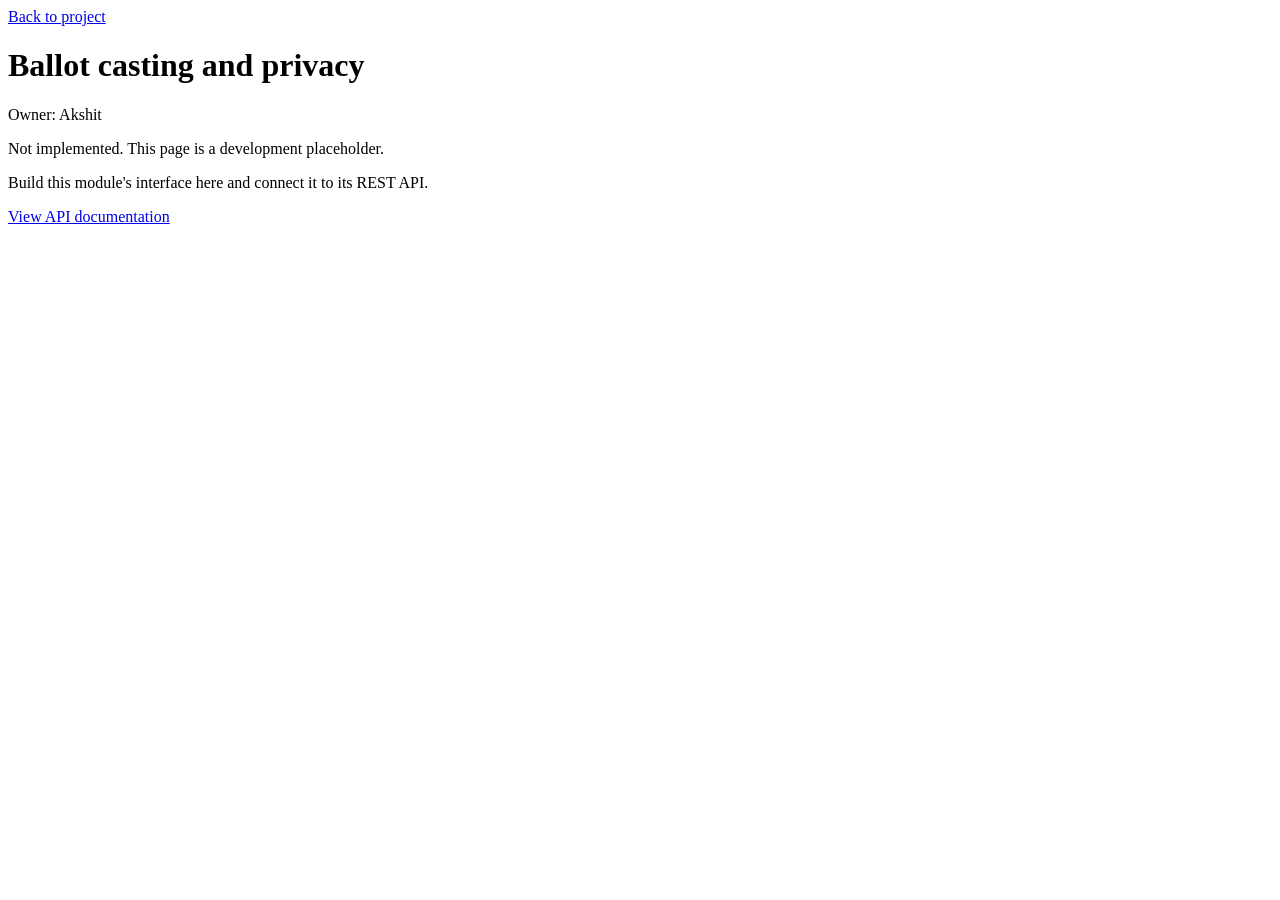
==== frontend/ballot/index.html @ ed54ecc5 "Add shared voting project skeleton and module placeholders" ====
<!doctype html>
<html lang="en"><head><meta charset="utf-8"><meta name="viewport" content="width=device-width,initial-scale=1">
<title>Ballot casting and privacy</title><link rel="stylesheet" href="/static/style.css"></head>
<body><main><a href="/">Back to project</a><h1>Ballot casting and privacy</h1><p>Owner: Akshit</p>
<p class="notice">Not implemented. This page is a development placeholder.</p>
<p>Build this module's interface here and connect it to its REST API.</p>
<a href="/docs">View API documentation</a></main></body></html>
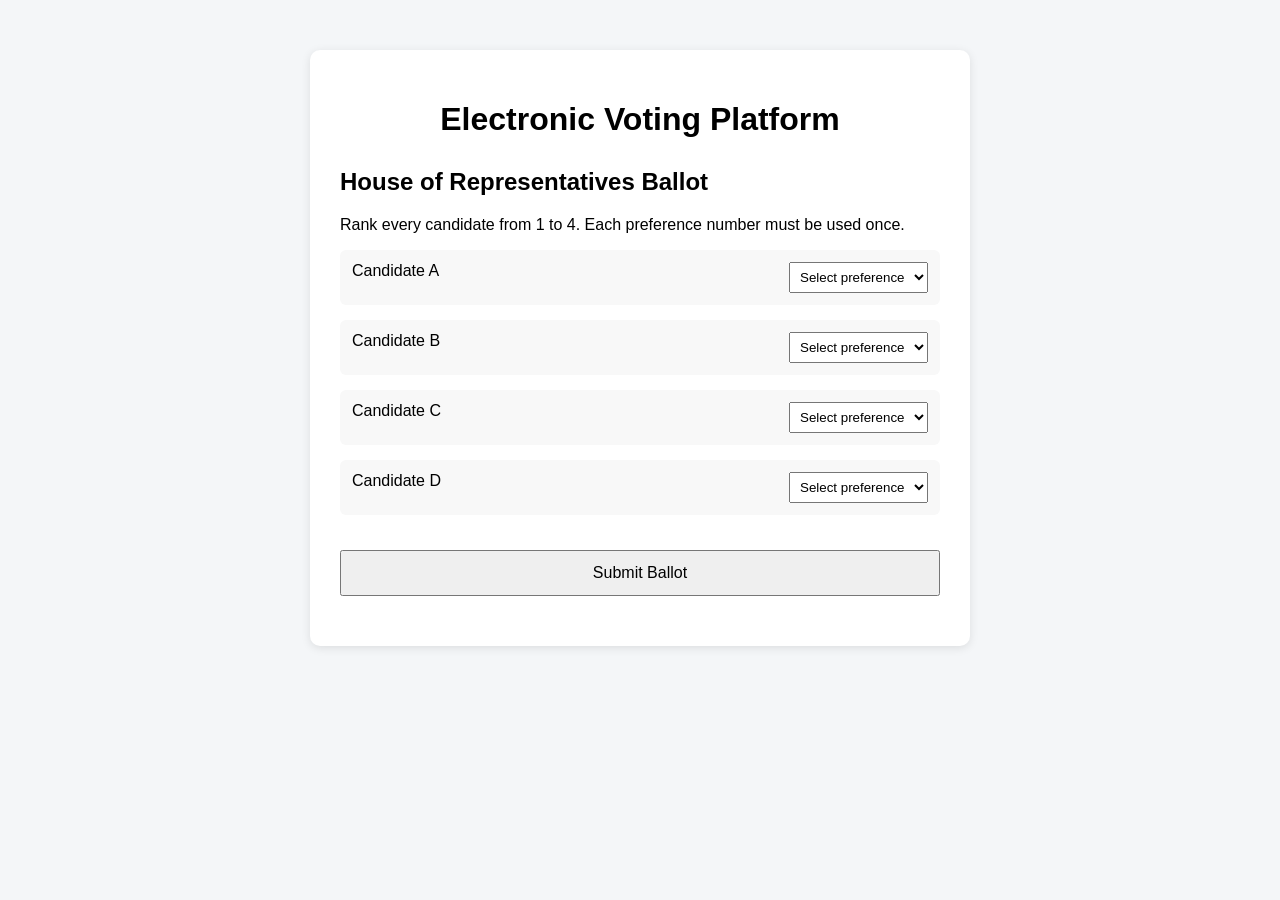
==== commit 2bd4374b: "Add ballot casting frontend interface" ====
--- a/frontend/ballot/index.html
+++ b/frontend/ballot/index.html
@@ -1,7 +1,76 @@
-<!doctype html>
-<html lang="en"><head><meta charset="utf-8"><meta name="viewport" content="width=device-width,initial-scale=1">
-<title>Ballot casting and privacy</title><link rel="stylesheet" href="/static/style.css"></head>
-<body><main><a href="/">Back to project</a><h1>Ballot casting and privacy</h1><p>Owner: Akshit</p>
-<p class="notice">Not implemented. This page is a development placeholder.</p>
-<p>Build this module's interface here and connect it to its REST API.</p>
-<a href="/docs">View API documentation</a></main></body></html>
+<!DOCTYPE html>
+<html lang="en">
+<head>
+    <meta charset="UTF-8">
+    <meta name="viewport" content="width=device-width, initial-scale=1.0">
+    <title>Electronic Voting Platform</title>
+    <link rel="stylesheet" href="/frontend/ballot/style.css">
+</head>
+
+<body>
+
+<div class="container">
+    <h1>Electronic Voting Platform</h1>
+
+    <h2>House of Representatives Ballot</h2>
+
+    <p>
+        Rank every candidate from 1 to 4.
+        Each preference number must be used once.
+    </p>
+
+    <form id="ballotForm">
+
+        <div class="candidate">
+            <label>Candidate A</label>
+            <select id="CAND-001">
+                <option value="">Select preference</option>
+                <option value="1">1</option>
+                <option value="2">2</option>
+                <option value="3">3</option>
+                <option value="4">4</option>
+            </select>
+        </div>
+
+        <div class="candidate">
+            <label>Candidate B</label>
+            <select id="CAND-002">
+                <option value="">Select preference</option>
+                <option value="1">1</option>
+                <option value="2">2</option>
+                <option value="3">3</option>
+                <option value="4">4</option>
+            </select>
+        </div>
+
+        <div class="candidate">
+            <label>Candidate C</label>
+            <select id="CAND-003">
+                <option value="">Select preference</option>
+                <option value="1">1</option>
+                <option value="2">2</option>
+                <option value="3">3</option>
+                <option value="4">4</option>
+            </select>
+        </div>
+
+        <div class="candidate">
+            <label>Candidate D</label>
+            <select id="CAND-004">
+                <option value="">Select preference</option>
+                <option value="1">1</option>
+                <option value="2">2</option>
+                <option value="3">3</option>
+                <option value="4">4</option>
+            </select>
+        </div>
+
+        <button type="submit">Submit Ballot</button>
+    </form>
+
+    <div id="message"></div>
+</div>
+
+<script src="/frontend/ballot/script.js"></script>
+</body>
+</html>
--- a/frontend/ballot/style.css
+++ b/frontend/ballot/style.css
@@ -0,0 +1,49 @@
+body {
+    font-family: Arial, sans-serif;
+    background: #f4f6f8;
+    margin: 0;
+    padding: 0;
+}
+
+.container {
+    width: 600px;
+    margin: 50px auto;
+    background: white;
+    padding: 30px;
+    border-radius: 10px;
+    box-shadow: 0 2px 10px rgba(0,0,0,0.1);
+}
+
+h1 {
+    text-align: center;
+}
+
+h2 {
+    margin-top: 30px;
+}
+
+.candidate {
+    display: flex;
+    justify-content: space-between;
+    margin: 15px 0;
+    padding: 12px;
+    background: #f8f8f8;
+    border-radius: 6px;
+}
+
+select {
+    padding: 6px;
+}
+
+button {
+    width: 100%;
+    padding: 12px;
+    margin-top: 20px;
+    font-size: 16px;
+    cursor: pointer;
+}
+
+#message {
+    margin-top: 20px;
+    font-weight: bold;
+}
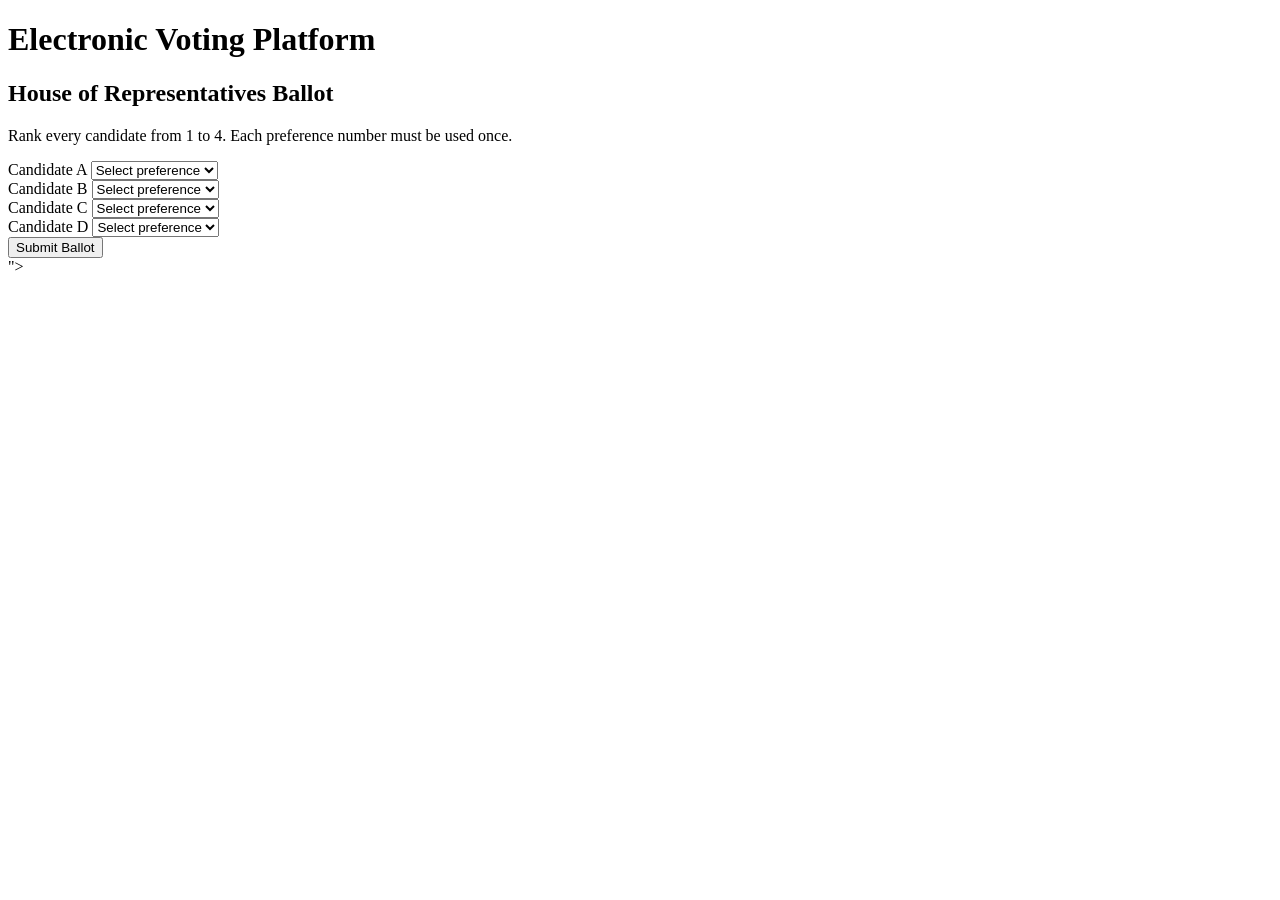
==== commit 054e35ab: "Fix shared ballot assets duplicate route and test imports" ====
--- a/frontend/ballot/index.html
+++ b/frontend/ballot/index.html
@@ -4,7 +4,7 @@
     <meta charset="UTF-8">
     <meta name="viewport" content="width=device-width, initial-scale=1.0">
     <title>Electronic Voting Platform</title>
-    <link rel="stylesheet" href="/frontend/ballot/style.css">
+    <link rel="stylesheet" href="/static/ballot/style.css">
 </head>
 
 <body>
@@ -71,6 +71,6 @@
     <div id="message"></div>
 </div>
 
-<script src="/frontend/ballot/script.js"></script>
+<script src="<script src="/static/ballot/script.js"></script>"></script>
 </body>
 </html>
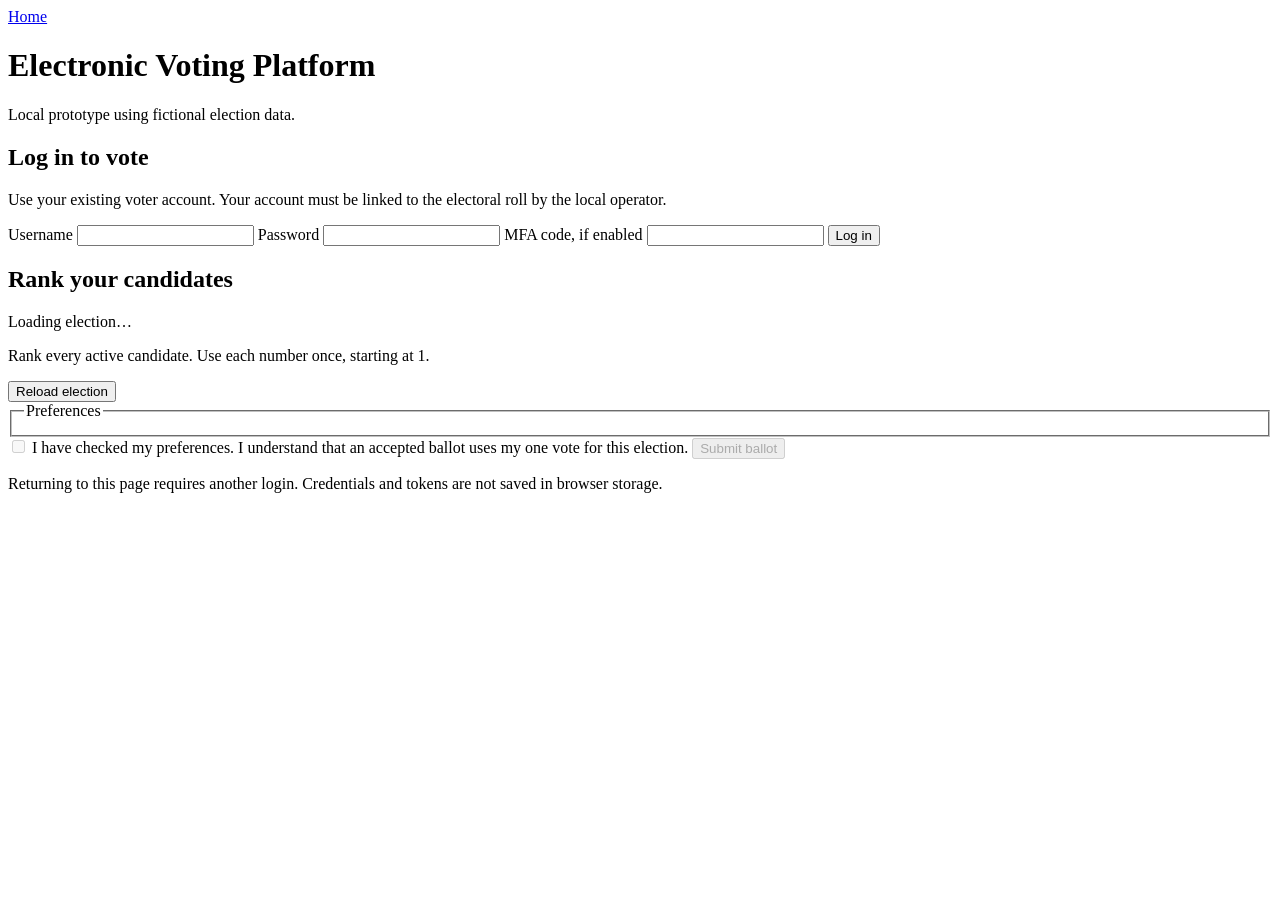
==== commit 1accabab: "Connect real voter authentication and atomic ballot submission" ====
--- a/frontend/ballot/index.html
+++ b/frontend/ballot/index.html
@@ -1,76 +1,41 @@
 <!DOCTYPE html>
 <html lang="en">
 <head>
-    <meta charset="UTF-8">
-    <meta name="viewport" content="width=device-width, initial-scale=1.0">
-    <title>Electronic Voting Platform</title>
-    <link rel="stylesheet" href="/static/ballot/style.css">
+  <meta charset="UTF-8">
+  <meta name="viewport" content="width=device-width, initial-scale=1.0">
+  <title>Cast a fictional ballot</title>
+  <link rel="stylesheet" href="/static/ballot/style.css">
+  <script src="/static/ballot/script.js" defer></script>
 </head>
-
 <body>
-
-<div class="container">
-    <h1>Electronic Voting Platform</h1>
-
-    <h2>House of Representatives Ballot</h2>
-
-    <p>
-        Rank every candidate from 1 to 4.
-        Each preference number must be used once.
-    </p>
-
-    <form id="ballotForm">
-
-        <div class="candidate">
-            <label>Candidate A</label>
-            <select id="CAND-001">
-                <option value="">Select preference</option>
-                <option value="1">1</option>
-                <option value="2">2</option>
-                <option value="3">3</option>
-                <option value="4">4</option>
-            </select>
-        </div>
-
-        <div class="candidate">
-            <label>Candidate B</label>
-            <select id="CAND-002">
-                <option value="">Select preference</option>
-                <option value="1">1</option>
-                <option value="2">2</option>
-                <option value="3">3</option>
-                <option value="4">4</option>
-            </select>
-        </div>
-
-        <div class="candidate">
-            <label>Candidate C</label>
-            <select id="CAND-003">
-                <option value="">Select preference</option>
-                <option value="1">1</option>
-                <option value="2">2</option>
-                <option value="3">3</option>
-                <option value="4">4</option>
-            </select>
-        </div>
-
-        <div class="candidate">
-            <label>Candidate D</label>
-            <select id="CAND-004">
-                <option value="">Select preference</option>
-                <option value="1">1</option>
-                <option value="2">2</option>
-                <option value="3">3</option>
-                <option value="4">4</option>
-            </select>
-        </div>
-
-        <button type="submit">Submit Ballot</button>
-    </form>
-
-    <div id="message"></div>
-</div>
-
-<script src="<script src="/static/ballot/script.js"></script>"></script>
+<main class="container">
+  <a href="/">Home</a>
+  <h1>Electronic Voting Platform</h1>
+  <p>Local prototype using fictional election data.</p>
+  <h2>Log in to vote</h2>
+  <p>Use your existing voter account. Your account must be linked to the electoral roll by the local operator.</p>
+  <form id="loginForm">
+    <label for="username">Username</label>
+    <input id="username" autocomplete="username" required maxlength="64">
+    <label for="password">Password</label>
+    <input id="password" type="password" autocomplete="current-password" required>
+    <label for="mfa">MFA code, if enabled</label>
+    <input id="mfa" inputmode="numeric" autocomplete="one-time-code" maxlength="6">
+    <button id="loginButton" type="submit">Log in</button>
+  </form>
+  <p id="identity" role="status"></p>
+  <button id="logoutButton" type="button" hidden>Log out</button>
+  <h2>Rank your candidates</h2>
+  <p id="election" role="status">Loading election…</p>
+  <p>Rank every active candidate. Use each number once, starting at 1.</p>
+  <button id="refreshButton" type="button">Reload election</button>
+  <form id="ballotForm">
+    <fieldset id="choices" disabled><legend>Preferences</legend><div id="candidates"></div></fieldset>
+    <label><input id="confirmVote" type="checkbox" required disabled> I have checked my preferences. I understand that an accepted ballot uses my one vote for this election.</label>
+    <button id="submitButton" type="submit" disabled>Submit ballot</button>
+  </form>
+  <p id="message" role="status" aria-live="polite"></p>
+  <p>Returning to this page requires another login. Credentials and tokens are not saved in browser storage.</p>
+</main>
 </body>
-</html>+</html>
